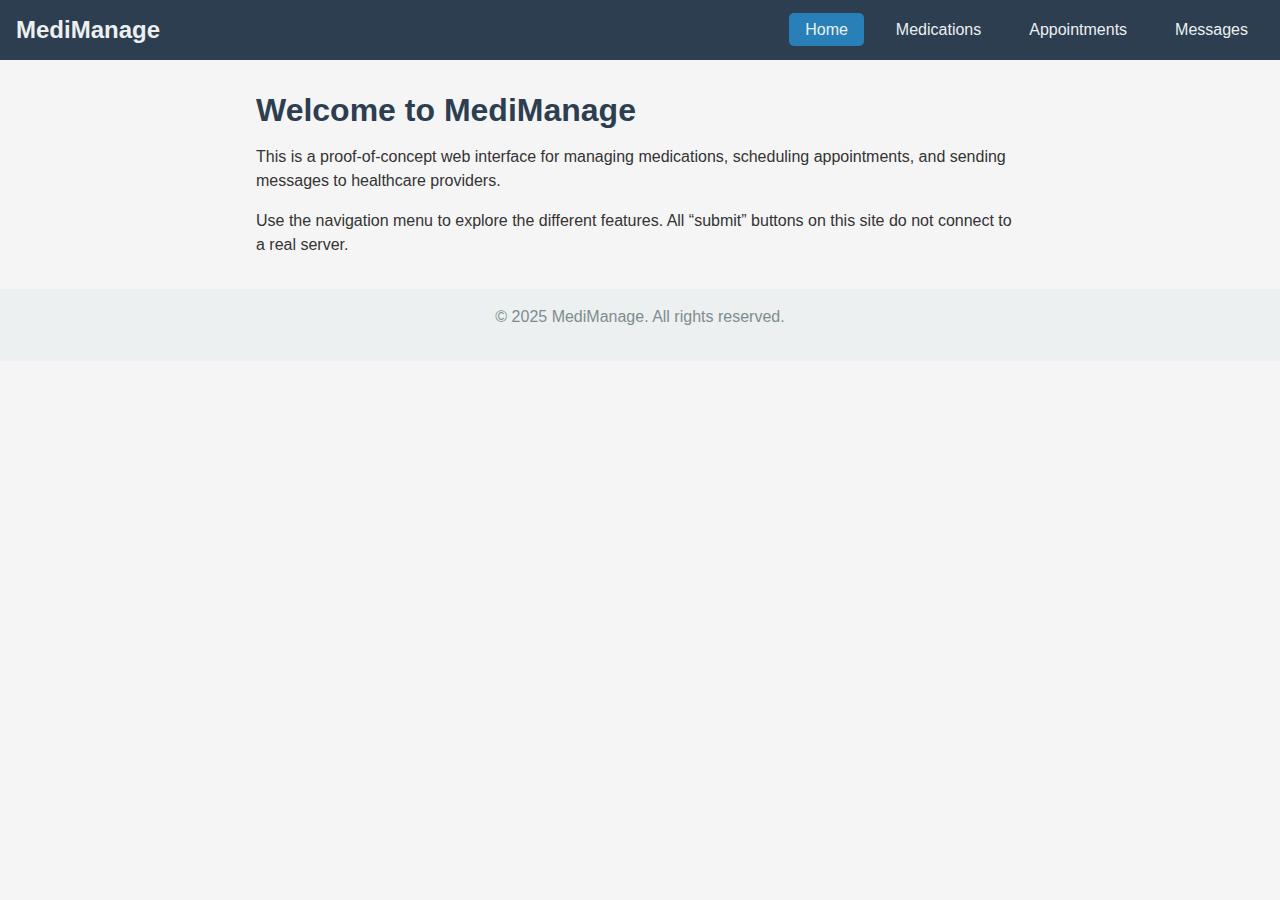
==== index.html @ 216b1fdd "initial commit with all working files" ====
<!DOCTYPE html>
<html lang="en">
<head>
  <meta charset="UTF-8" />
  <meta name="viewport" content="width=device-width, initial-scale=1.0"/>
  <title>MediManage - Home</title>
  <link rel="stylesheet" href="styles.css" />
</head>
<body>
  <!-- Navigation Bar -->
  <nav>
    <div class="logo">MediManage</div>
    <ul>
      <li><a href="index.html" class="active">Home</a></li>
      <li><a href="medications.html">Medications</a></li>
      <li><a href="appointments.html">Appointments</a></li>
      <li><a href="messages.html">Messages</a></li>
    </ul>
  </nav>

  <!-- Main Content Area -->
  <main>
    <h1>Welcome to MediManage</h1>
    <p>
      This is a proof-of-concept web interface for managing medications,
      scheduling appointments, and sending messages to healthcare providers.
    </p>
    <p>
      Use the navigation menu to explore the different features.
      All “submit” buttons on this site do not connect to a real server.
    </p>
  </main>

  <!-- Footer -->
  <footer>
    <p>&copy; 2025 MediManage. All rights reserved.</p>
  </footer>

  <!-- Optional JS -->
  <script src="scripts.js"></script>
</body>
</html>
---- styles.css ----
/* Basic Reset */
* {
  margin: 0;
  padding: 0;
  box-sizing: border-box;
}

/* Body and Typography */
body {
  font-family: Arial, sans-serif;
  background: #f5f5f5;
  color: #333;
}

/* Navigation Bar */
nav {
  background-color: #2c3e50;
  display: flex;
  justify-content: space-between;
  align-items: center;
  padding: 1rem;
}

nav .logo {
  color: #ecf0f1;
  font-size: 1.5rem;
  font-weight: bold;
}

nav ul {
  list-style: none;
  display: flex;
  gap: 1rem;
}

nav ul li a {
  color: #ecf0f1;
  text-decoration: none;
  padding: 0.5rem 1rem;
  border-radius: 5px;
}

nav ul li a:hover {
  background-color: #34495e;
}

nav ul li a.active {
  background-color: #2980b9;
}

/* Main Content */
main {
  max-width: 800px;
  margin: 2rem auto;
  padding: 0 1rem;
}

h1, h2, h3 {
  margin-bottom: 1rem;
  color: #2c3e50;
}

p {
  margin-bottom: 1rem;
  line-height: 1.5;
}

/* Buttons & Links */
.button-link,
button {
  background-color: #2980b9;
  color: #fff;
  padding: 0.7rem 1rem;
  border-radius: 5px;
  text-decoration: none;
  display: inline-block;
  cursor: pointer;
  border: none;
  margin-bottom: 1rem;
}

.button-link:hover,
button:hover {
  background-color: #3498db;
}

/* Forms */
form {
  display: flex;
  flex-direction: column;
  max-width: 400px;
}

label {
  font-weight: bold;
  margin: 1rem 0 0.3rem;
}

input[type="text"],
textarea {
  padding: 0.5rem;
  border: 1px solid #ccc;
  border-radius: 5px;
  font-family: inherit;
  margin-bottom: 1rem;
  width: 100%;
  box-sizing: border-box;
}

/* Calendar Table (Schedule Appointment) */
.calendar-table {
  border-collapse: collapse;
  margin-bottom: 1rem;
  width: 100%;
  max-width: 500px;
}

.calendar-table th,
.calendar-table td {
  border: 1px solid #ccc;
  padding: 0.5rem;
  text-align: center;
  vertical-align: middle;
}

/* Footer */
footer {
  text-align: center;
  background-color: #ecf0f1;
  padding: 1rem;
  color: #7f8c8d;
  margin-top: 2rem;
}
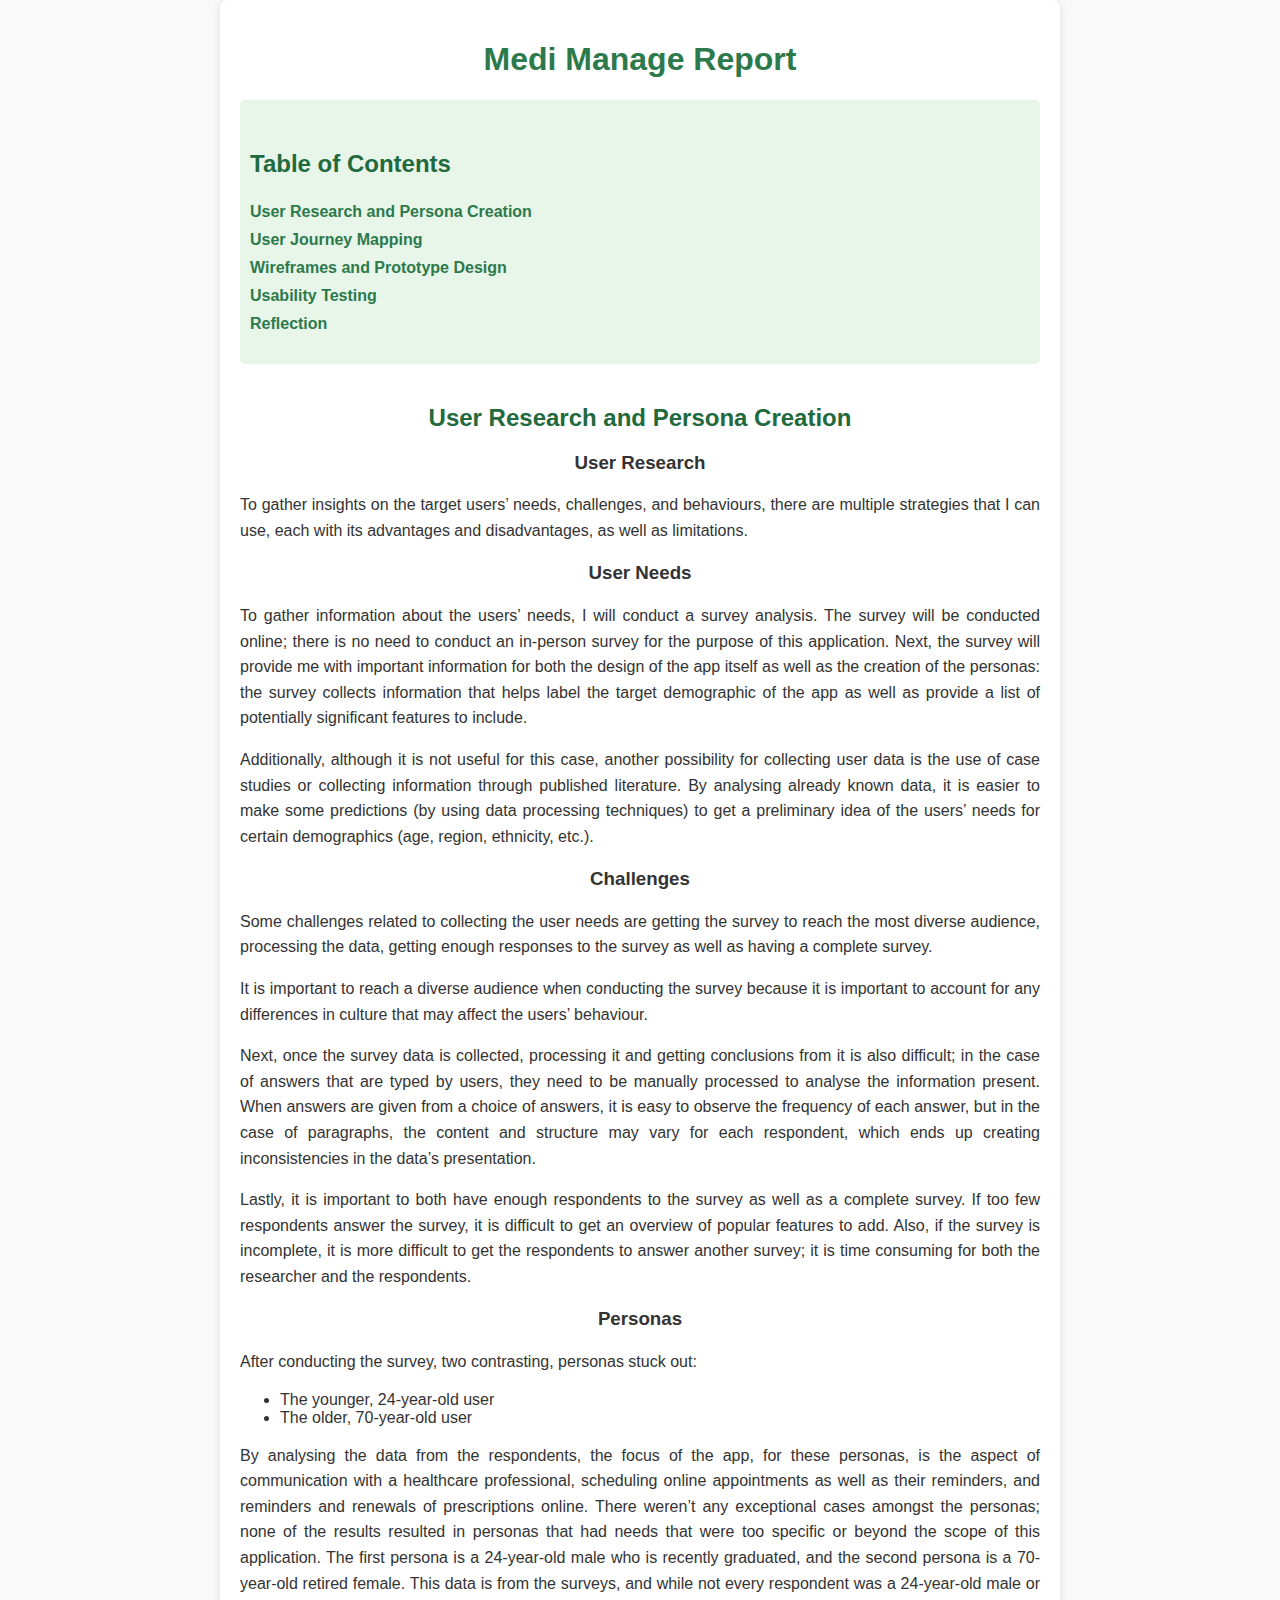
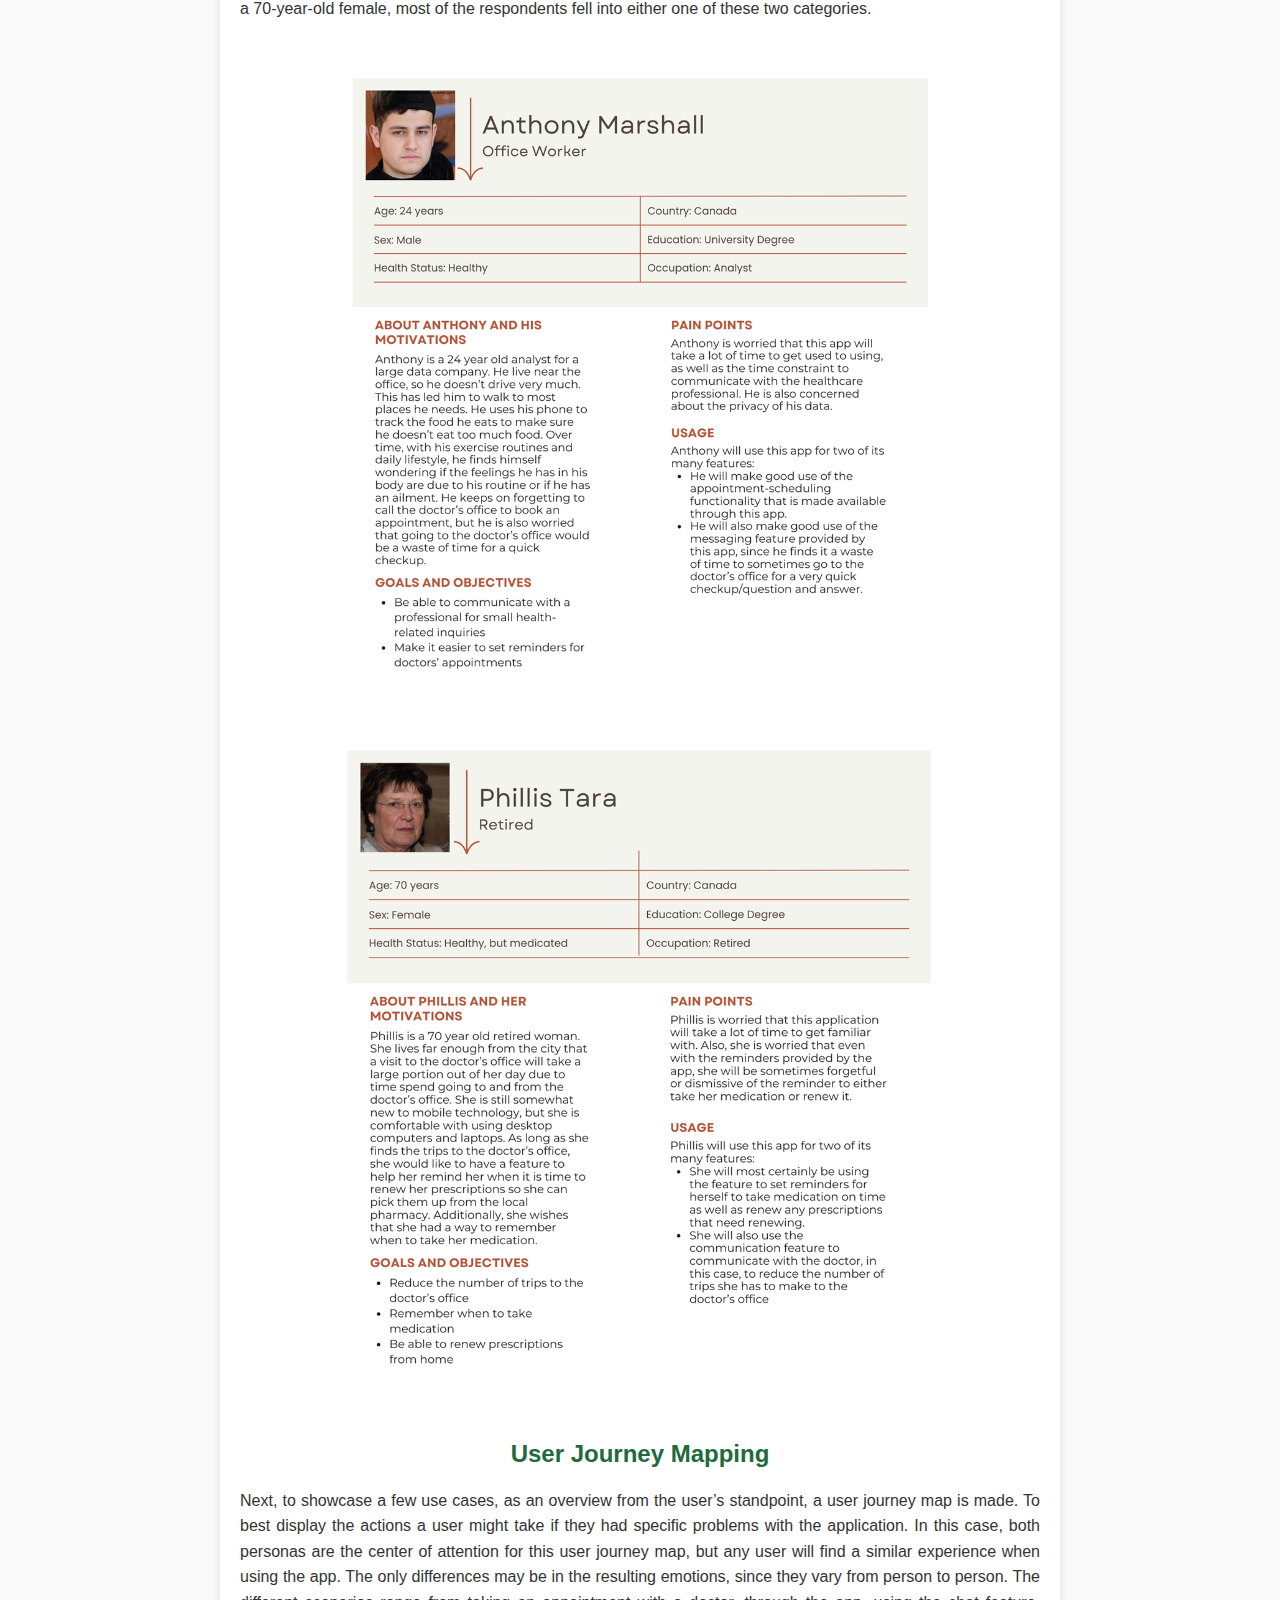
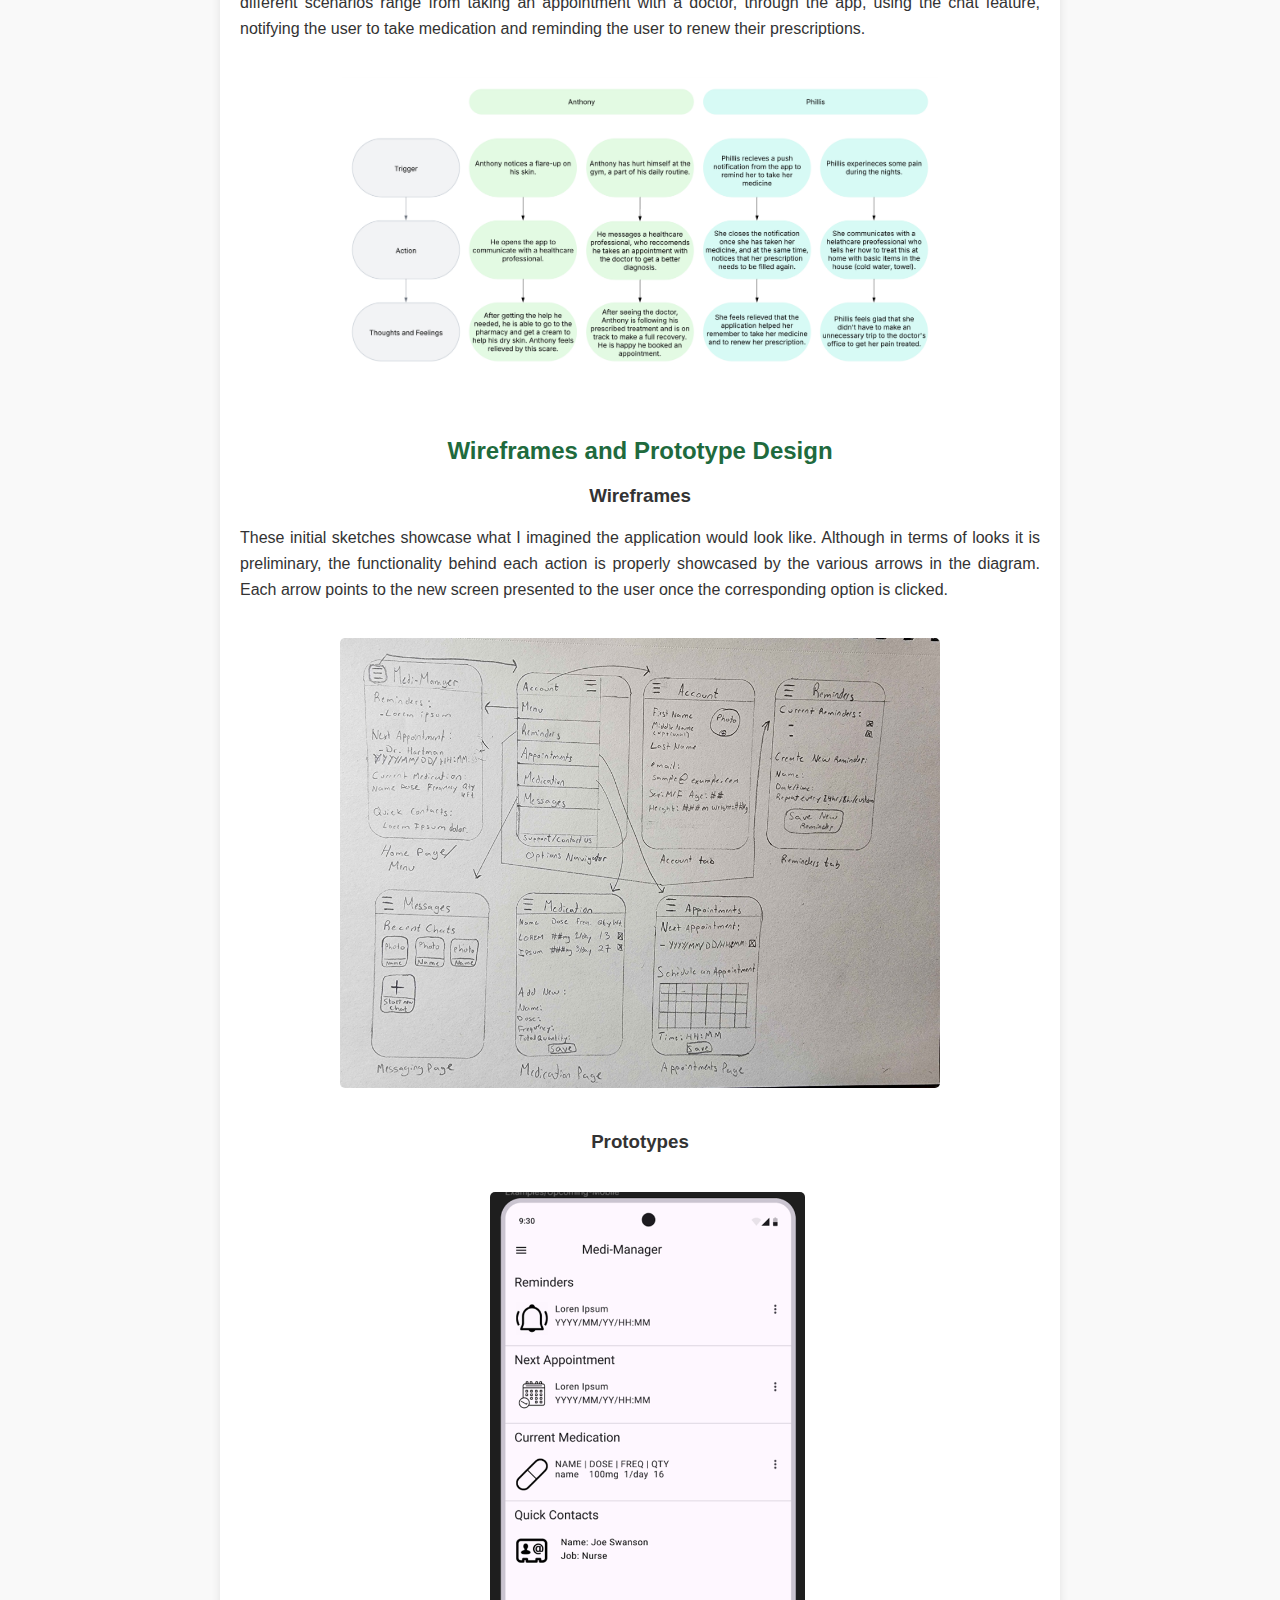
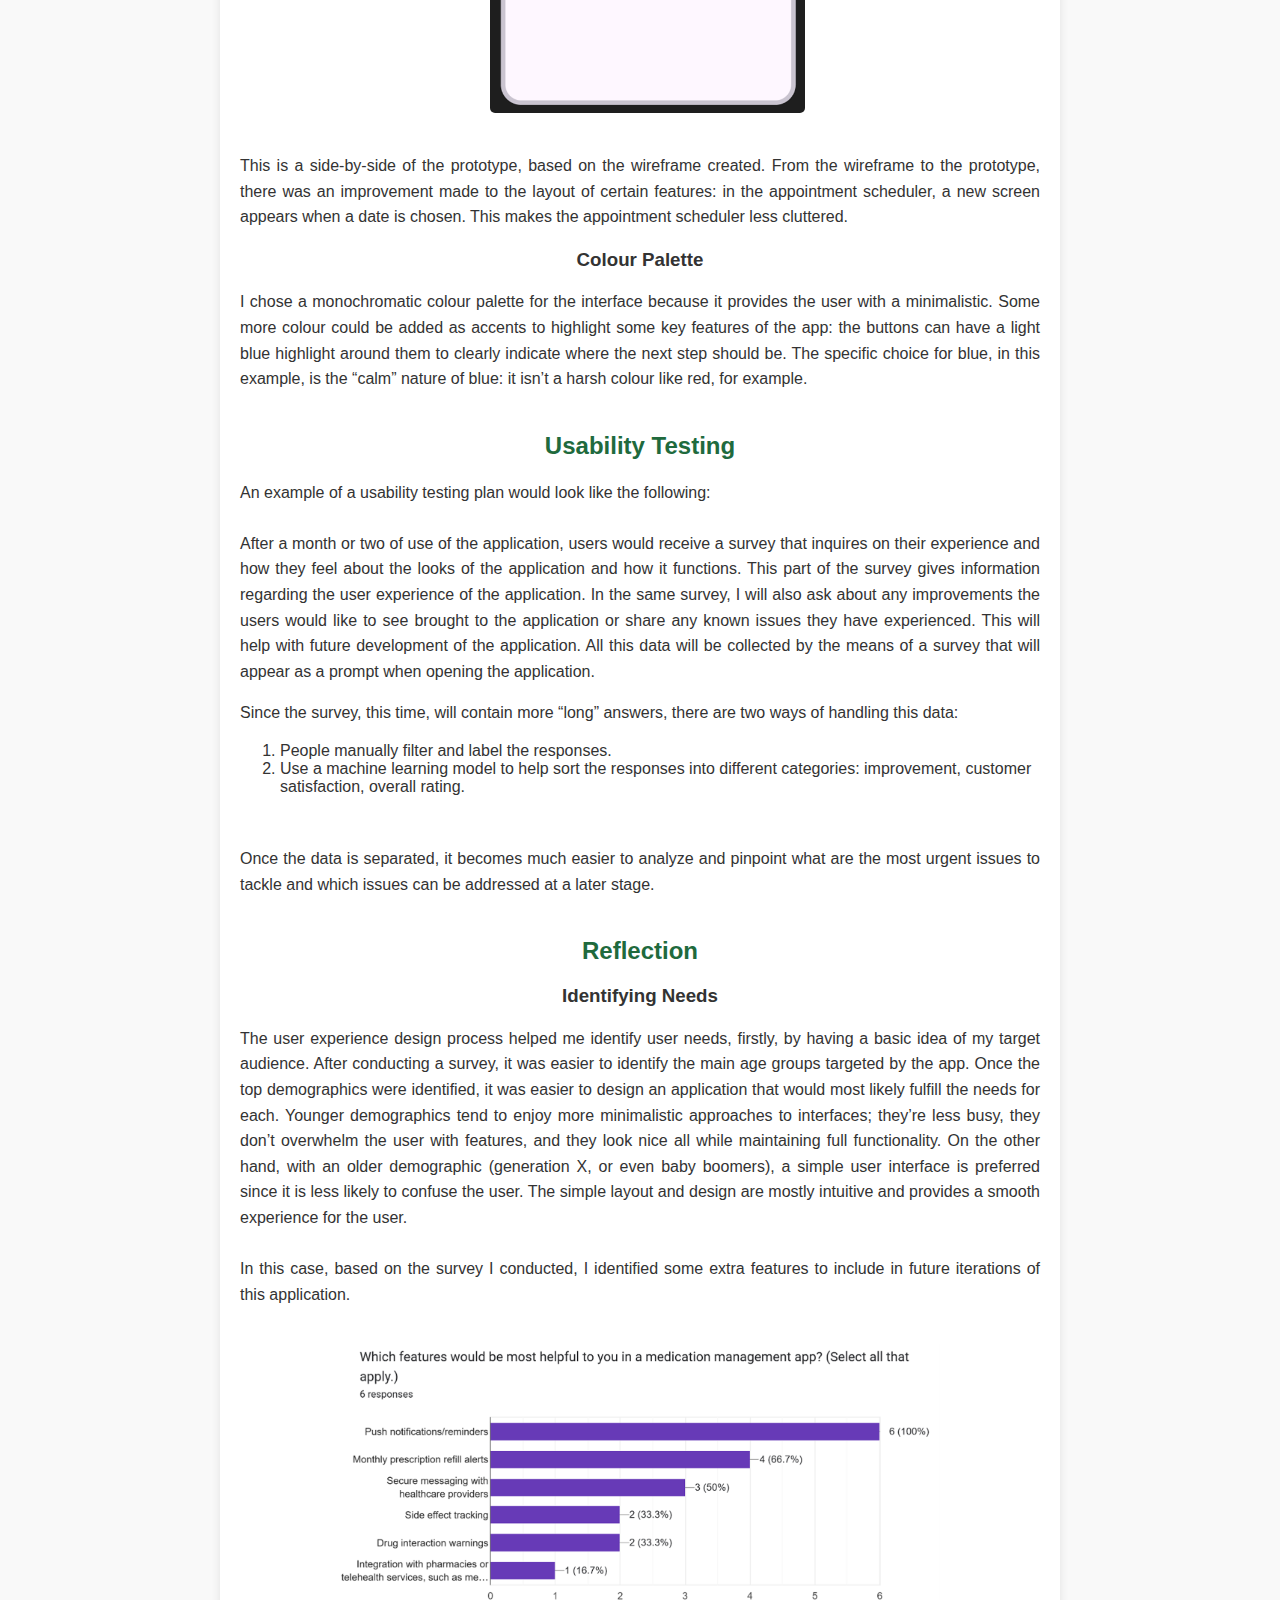
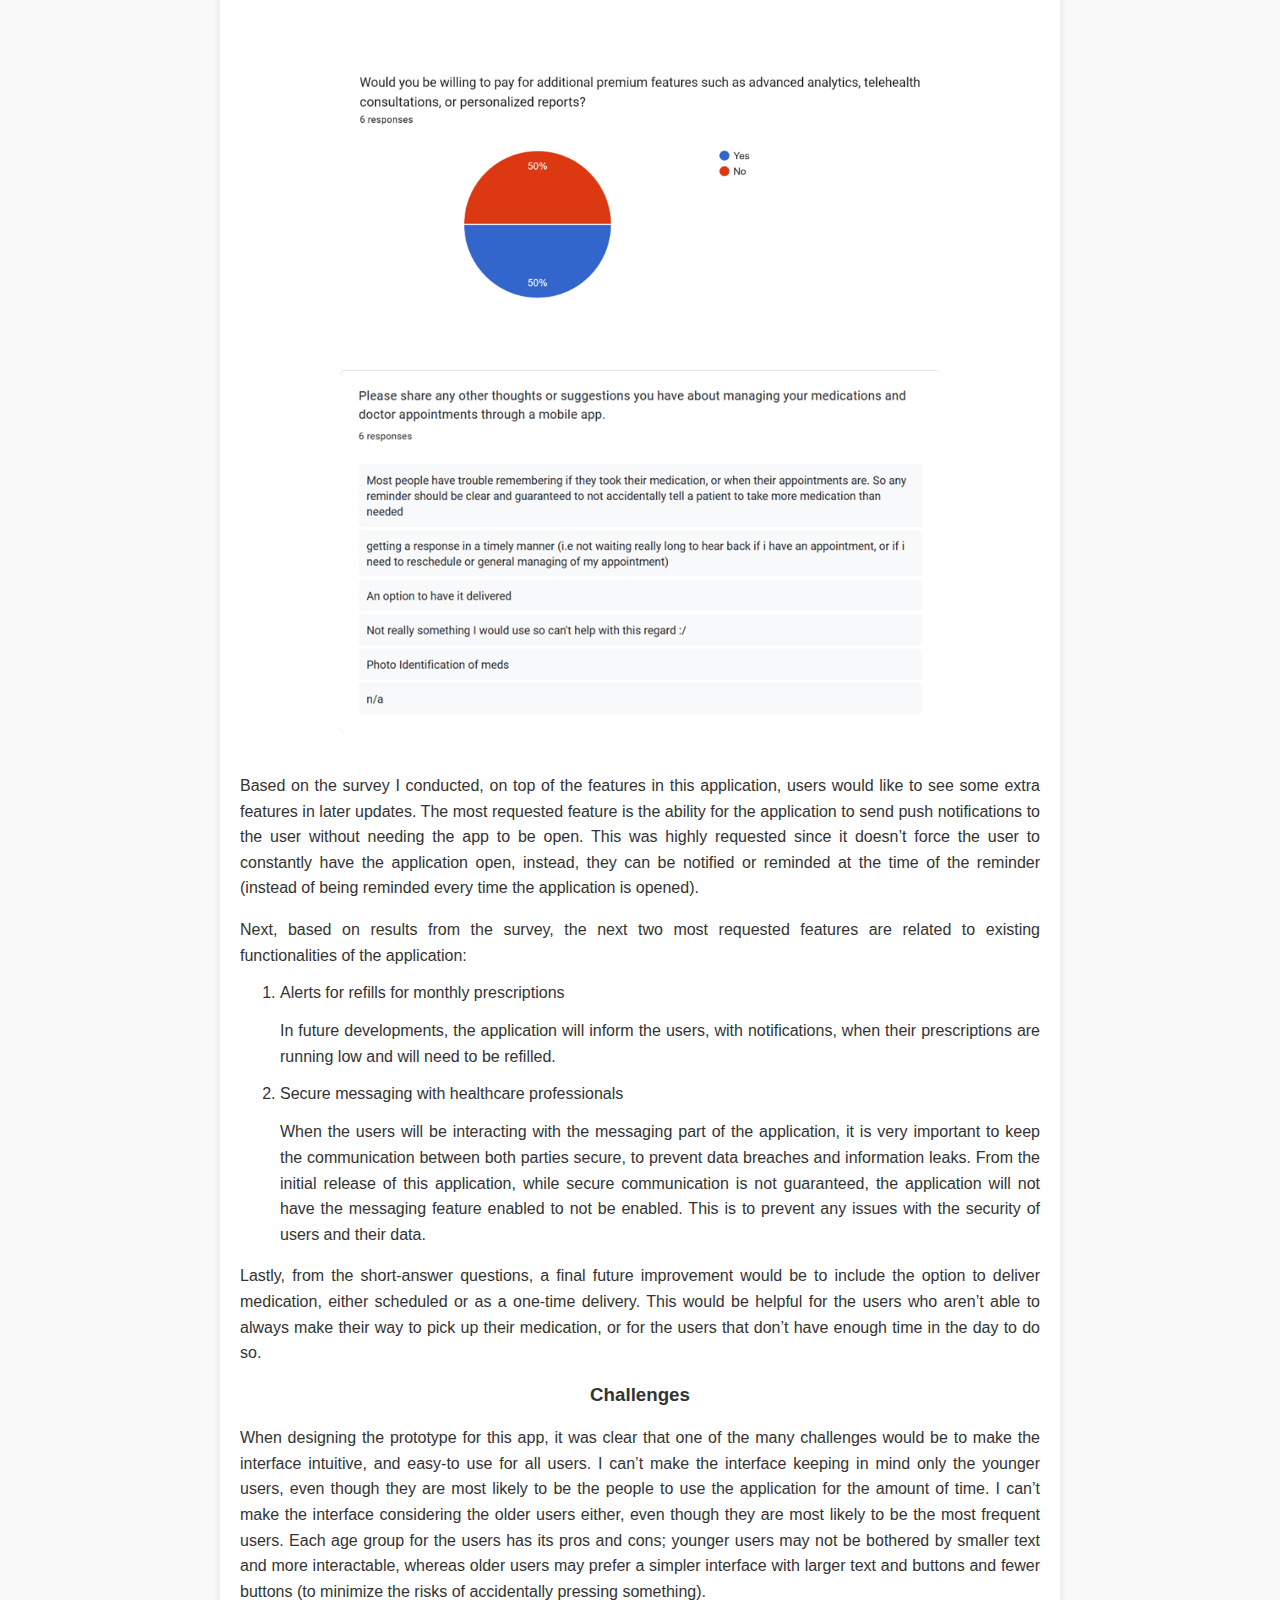
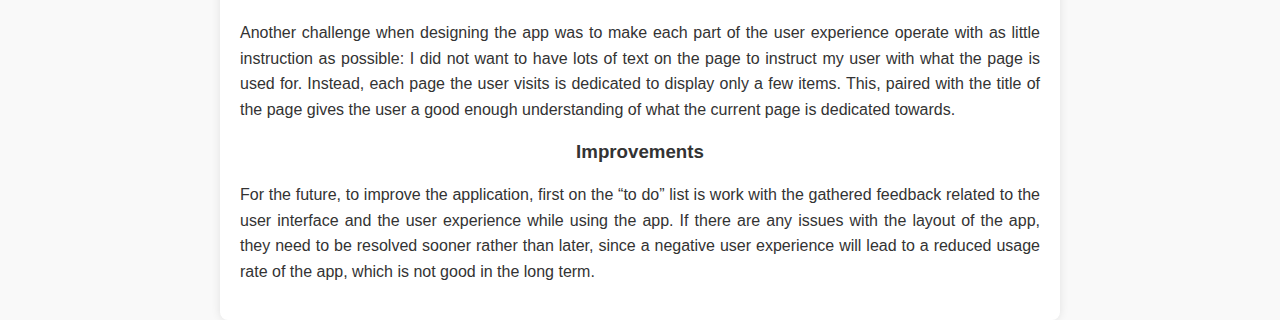
==== commit 4402bb62: "updated the project" ====
--- a/index.html
+++ b/index.html
@@ -1,42 +1,283 @@
 <!DOCTYPE html>
 <html lang="en">
 <head>
-  <meta charset="UTF-8" />
-  <meta name="viewport" content="width=device-width, initial-scale=1.0"/>
-  <title>MediManage - Home</title>
-  <link rel="stylesheet" href="styles.css" />
+    <meta charset="UTF-8">
+    <meta name="viewport" content="width=device-width, initial-scale=1.0">
+    <title>Medi Manage Report</title>
+    <link rel="stylesheet" type="text/css" href="styles.css" />
 </head>
 <body>
-  <!-- Navigation Bar -->
-  <nav>
-    <div class="logo">MediManage</div>
-    <ul>
-      <li><a href="index.html" class="active">Home</a></li>
-      <li><a href="medications.html">Medications</a></li>
-      <li><a href="appointments.html">Appointments</a></li>
-      <li><a href="messages.html">Messages</a></li>
-    </ul>
-  </nav>
-
-  <!-- Main Content Area -->
-  <main>
-    <h1>Welcome to MediManage</h1>
-    <p>
-      This is a proof-of-concept web interface for managing medications,
-      scheduling appointments, and sending messages to healthcare providers.
-    </p>
-    <p>
-      Use the navigation menu to explore the different features.
-      All “submit” buttons on this site do not connect to a real server.
-    </p>
-  </main>
-
-  <!-- Footer -->
-  <footer>
-    <p>&copy; 2025 MediManage. All rights reserved.</p>
-  </footer>
-
-  <!-- Optional JS -->
-  <script src="scripts.js"></script>
+
+    <div class="container">
+        <h1>Medi Manage Report</h1>
+        <!-- Table of Contents -->
+        <div class="toc">
+            <h2>Table of Contents</h2>
+            <ul>
+                <li><a href="#section1">User Research and Persona Creation</a></li>
+                <li><a href="#section2">User Journey Mapping</a></li>
+                <li><a href="#section3">Wireframes and Prototype Design</a></li>
+                <li><a href="#section4">Usability Testing</a></li>
+                <li><a href="#section4">Reflection</a></li>
+            </ul>
+        </div>
+
+        <!-- Content Sections -->
+        <h2 id="section1">User Research and Persona Creation</h2>
+            <h3>User Research</h3>
+                <p>To gather insights on the target users’ needs, challenges, and behaviours,
+                    there are multiple strategies that I can use, each with its advantages
+                    and disadvantages, as well as limitations.
+                </p>
+            <h3>User Needs</h3>
+                <p>To gather information about the users’ needs, I will conduct a survey analysis.
+                    The survey will be conducted online; there is no need to conduct an in-person survey for the
+                    purpose of this application. Next, the survey will provide me with important information for
+                    both the design of the app itself as well as the creation of the personas: the survey collects
+                    information that helps label the target demographic of the app as well as provide a list of
+                    potentially significant features to include.
+                </p>
+                <p>
+                    Additionally, although it is not useful for this case, another possibility for collecting user data
+                     is the use of case studies or collecting information through published literature. By analysing
+                     already known data, it is easier to make some predictions (by using data processing techniques)
+                     to get a preliminary idea of the users’ needs for certain demographics (age, region, ethnicity, etc.).
+                </p>
+            <h3>Challenges</h3>
+                <p>Some challenges related to collecting the user needs are getting the survey to reach the most diverse
+                     audience, processing the data, getting enough responses to the survey as well as having a complete survey.
+                </p>
+                <p>
+                    It is important to reach a diverse audience when conducting the survey because it is important to
+                    account for any differences in culture that may affect the users’ behaviour.
+                </p>
+                <p>
+                    Next, once the survey data is collected, processing it and getting conclusions from it is also
+                    difficult; in the case of answers that are typed by users, they need to be manually processed to
+                    analyse the information present. When answers are given from a choice of answers, it is easy to
+                    observe the frequency of each answer, but in the case of paragraphs, the content and structure
+                    may vary for each respondent, which ends up creating inconsistencies in the data’s presentation.
+                </p>
+                <p>
+                    Lastly, it is important to both have enough respondents to the survey as well as a complete survey.
+                    If too few respondents answer the survey, it is difficult to get an overview of popular features to
+                    add. Also, if the survey is incomplete, it is more difficult to get the respondents to answer another
+                     survey; it is time consuming for both the researcher and the respondents.
+                </p>
+
+            <h3>Personas</h3>
+                <p>After conducting the survey, two contrasting, personas stuck out:</p>
+                <ul class="personas">
+                    <li>The younger, 24-year-old user</li>
+                    <li>The older, 70-year-old user</li>
+                </ul>
+
+                <p>By analysing the data from the respondents, the focus of the app, for these personas, is the aspect
+                    of communication with a healthcare professional, scheduling online appointments as well as their
+                     reminders, and reminders and renewals of prescriptions online. There weren’t any exceptional cases
+                     amongst the personas; none of the results resulted in personas that had needs that were too specific
+                     or beyond the scope of this application. The first persona is a 24-year-old male who is recently
+                     graduated, and the second persona is a 70-year-old retired female. This data is from the surveys,
+                     and while not every respondent was a 24-year-old male or a 70-year-old female, most of the respondents
+                     fell into either one of these two categories.
+                </p>
+                <img src="personas\tony-marshall.png" alt="Persona of Anthony, 24 year old user">
+                <br>
+                <img src="personas\phillis-tara.png" alt="Persona of Phillis, 70 year old user">
+
+
+
+        <h2 id="section2">User Journey Mapping</h2>
+            <p>
+                Next, to showcase a few use cases, as an overview from the user’s standpoint, a user journey map is made.
+                To best display the actions a user might take if they had specific problems with the application. In this
+                case, both personas are the center of attention for this user journey map, but any user will find a similar
+                 experience when using the app. The only differences may be in the resulting emotions, since they vary from
+                 person to person. The different scenarios range from taking an appointment with a doctor, through the app,
+                 using the chat feature, notifying the user to take medication and reminding the user to renew their prescriptions.
+            </p>
+        <img src="user-journey.png" alt="Diagram of a Sample User Journey">
+
+
+        <h2 id="section3">Wireframes and Prototype Design</h2>
+            <h3>Wireframes</h3>
+                <p>These initial sketches showcase what I imagined the application would look like. Although in terms
+                     of looks it is preliminary, the functionality behind each action is properly showcased by the
+                     various arrows in the diagram. Each arrow points to the new screen presented to the user once
+                     the corresponding option is clicked.
+                </p>
+                <img src="mockup.jpg" alt="Sketched Wireframe Showcasing Potential User Interactions">
+
+            <h3>Prototypes</h3>
+
+                <!-- Image Carousel -->
+                <div class="carousel">
+                    <div class="carousel-wrapper">
+                        <img id="carousel-image" src="prototype/home.png" alt="User Benefit Image">
+                    </div>
+                </div>
+
+                <p>This is a side-by-side of the prototype, based on the wireframe created. From the wireframe to the
+                    prototype, there was an improvement made to the layout of certain features: in the appointment
+                    scheduler, a new screen appears when a date is chosen. This makes the appointment scheduler less
+                    cluttered.
+                </p>
+            <h3>Colour Palette</h3>
+                <p>
+                    I chose a monochromatic colour palette for the interface because it provides the user with a
+                    minimalistic. Some more colour could be added as accents to highlight some key features of the
+                    app: the buttons can have a light blue highlight around them to clearly indicate where the next
+                    step should be. The specific choice for blue, in this example, is the “calm” nature of blue: it
+                    isn’t a harsh colour like red, for example.
+                </p>
+
+                <script>
+                    // Image array
+                    const images = [
+                    "prototype/home.png",
+                    "prototype/hamburger.png",
+                    "prototype/account.png",
+                    "prototype/reminders.png",
+                    "prototype/messages.png",
+                    "prototype/medication.png",
+                    "prototype/apt_date.png",
+                    "prototype/apt_time-and-save.png"
+                ];
+
+                    let currentIndex = 0;
+                    const imageElement = document.getElementById("carousel-image");
+
+                    // Preload images to avoid flickering
+                    images.forEach(src => {
+                        const img = new Image();
+                        img.src = src;
+                    });
+
+                    function changeImage() {
+                        currentIndex = (currentIndex + 1) % images.length;
+
+                        // Apply the slide-out animation
+                        imageElement.style.animation = "slideOut 0.5s forwards";
+
+                        setTimeout(() => {
+                            imageElement.src = images[currentIndex];
+                            // Apply the slide-in animation
+                            imageElement.style.animation = "slideIn 0.5s forwards";
+                        }, 500); // Matches animation duration
+                    }
+
+                    setInterval(changeImage, 3000); // Change image every 3 seconds
+                </script>
+
+
+
+        <h2 id="section4">Usability Testing</h2>
+        <p>
+            An example of a usability testing plan would look like the following:
+            <br>
+            <br>
+            After a month or two of use of the application, users would receive a survey that inquires on
+             their experience and how they feel about the looks of the application and how it functions.
+             This part of the survey gives information regarding the user experience of the application.
+             In the same survey, I will also ask about any improvements the users would like to see brought to the
+             application or share any known issues they have experienced. This will help with future development of
+             the application. All this data will be collected by the means of a survey that will appear as a
+             prompt when opening the application.
+        </p>
+        <p>
+            Since the survey, this time, will contain more “long” answers, there are two ways of handling this data:
+            <ol>
+                <li>People manually filter and label the responses.</li>
+                <li>Use a machine learning model to help sort the responses into different categories: improvement,
+                    customer satisfaction, overall rating.</li>
+            </ol>
+            <br>
+        </p>
+        <p>
+            Once the data is separated, it becomes much easier to analyze and pinpoint what are the most urgent issues
+            to tackle and which issues can be addressed at a later stage.
+        </p>
+
+
+        <h2 id="section5">Reflection</h2>
+            <h3>Identifying Needs</h3>
+                <p>The user experience design process helped me identify user needs, firstly, by having a basic
+                    idea of my target audience. After conducting a survey, it was easier to identify the main
+                    age groups targeted by the app. Once the top demographics were identified, it was easier
+                    to design an application that would most likely fulfill the needs for each. Younger demographics
+                    tend to enjoy more minimalistic approaches to interfaces; they’re less busy, they don’t
+                    overwhelm the user with features, and they look nice all while maintaining full functionality.
+                    On the other hand, with an older demographic (generation X, or even baby boomers), a simple user
+                    interface is preferred since it is less likely to confuse the user. The simple layout and design
+                    are mostly intuitive and provides a smooth experience for the user.
+                    <br>
+                    <br>
+                    In this case, based on the survey I conducted, I identified some extra features to include in future
+                    iterations of this application.
+                </p>
+
+                <img src="survey/survey-extra-features.png" alt="Survey Response Containing Information About Additional Features">
+                <br>
+                <img src="survey/survey-premium.png" alt="Survey Response Containing Information About Premium Features">
+                <br>
+                <img src="survey/survey-long-ans.png" alt="Survey Response Containing Short Answers to Questions and Usability">
+                <p>Based on the survey I conducted, on top of the features in this application, users would like to see some extra
+                    features in later updates. The most requested feature is the ability for the application to send push notifications
+                    to the user without needing the app to be open. This was highly requested since it doesn’t force the user to
+                    constantly have the application open, instead, they can be notified or reminded at the time of the reminder
+                    (instead of being reminded every time the application is opened).
+                </p>
+                <p>
+                    Next, based on results from the survey, the next two most requested features are related to existing
+                    functionalities of the application:
+                </p>
+                <ol>
+                    <li>Alerts for refills for monthly prescriptions</li>
+                    <p>In future developments, the application will inform the users, with notifications, when their
+                        prescriptions are running low and will need to be refilled.
+                    </p>
+                    <li>Secure messaging with healthcare professionals</li>
+                    <p>When the users will be interacting with the messaging part of the application, it is very important to
+                        keep the communication between both parties secure, to prevent data breaches and information leaks.
+                        From the initial release of this application, while secure communication is not guaranteed, the application
+                        will not have the messaging feature enabled to not be enabled. This is to prevent any issues with the
+                        security of users and their data.
+                    </p>
+                </ol>
+                <p>
+                    Lastly, from the short-answer questions, a final future improvement would be to include the option to deliver
+                    medication, either scheduled or as a one-time delivery. This would be helpful for the users who aren’t able
+                    to always make their way to pick up their medication, or for the users that don’t have enough time in the
+                    day to do so.
+                </p>
+
+             <h3>Challenges</h3>
+                <p>
+                    When designing the prototype for this app, it was clear that one of the many challenges would be to make
+                    the interface intuitive, and easy-to use for all users. I can’t make the interface keeping in mind only
+                    the younger users, even though they are most likely to be the people to use the application for the
+                     amount of time. I can’t make the interface considering the older users either, even though they are
+                     most likely to be the most frequent users. Each age group for the users has its pros and cons; younger
+                     users may not be bothered by smaller text and more interactable, whereas older users may prefer a simpler
+                     interface with larger text and buttons and fewer buttons (to minimize the risks of accidentally pressing
+                     something).
+                </p>
+                <p>
+                    Another challenge when designing the app was to make each part of the user experience operate with as
+                    little instruction as possible: I did not want to have lots of text on the page to instruct my user
+                    with what the page is used for. Instead, each page the user visits is dedicated to display only a few
+                    items. This, paired with the title of the page gives the user a good enough understanding of what the
+                    current page is dedicated towards.
+                </p>
+            <h3>Improvements</h3>
+                <p>For the future, to improve the application, first on the “to do” list is work with the gathered feedback
+                    related to the user interface and the user experience while using the app. If there are any issues
+                    with the layout of the app, they need to be resolved sooner rather than later, since a negative user
+                    experience will lead to a reduced usage rate of the app, which is not good in the long term.
+                </p>
+
+
+    </div>
+
 </body>
 </html>
--- a/styles.css
+++ b/styles.css
@@ -1,133 +1,112 @@
-/* Basic Reset */
-* {
-  margin: 0;
-  padding: 0;
-  box-sizing: border-box;
+body {
+    font-family: Arial, sans-serif;
+    background-color: #f9f9f9;
+    color: #333;
+    margin: 0;
+    padding: 0;
+    text-align: center;
 }
 
-/* Body and Typography */
-body {
-  font-family: Arial, sans-serif;
-  background: #f5f5f5;
-  color: #333;
+.container {
+    width: 80%;
+    max-width: 800px;
+    margin: auto;
+    padding: 20px;
+    background: white;
+    box-shadow: 0px 0px 10px rgba(0, 0, 0, 0.1);
+    border-radius: 8px;
 }
 
-/* Navigation Bar */
-nav {
-  background-color: #2c3e50;
-  display: flex;
-  justify-content: space-between;
-  align-items: center;
-  padding: 1rem;
+h1 {
+    color: #2c7a4b; /* Green Accent */
 }
 
-nav .logo {
-  color: #ecf0f1;
-  font-size: 1.5rem;
-  font-weight: bold;
+h2 {
+    color: #206a3d;
+    margin-top: 40px;
 }
 
-nav ul {
-  list-style: none;
-  display: flex;
-  gap: 1rem;
+img {
+    width: 100%;
+    max-width: 600px;
+    height: auto;
+    margin: 20px 0;
+    border-radius: 5px;
 }
 
-nav ul li a {
-  color: #ecf0f1;
-  text-decoration: none;
-  padding: 0.5rem 1rem;
-  border-radius: 5px;
+.toc {
+    text-align: left;
+    background: #e8f5e9; /* Light green background */
+    padding: 10px;
+    border-radius: 5px;
+    margin-bottom: 20px;
 }
 
-nav ul li a:hover {
-  background-color: #34495e;
+.toc ul {
+    list-style: none;
+    padding: 0;
 }
 
-nav ul li a.active {
-  background-color: #2980b9;
+.toc ul li {
+    padding: 5px 0;
 }
 
-/* Main Content */
-main {
-  max-width: 800px;
-  margin: 2rem auto;
-  padding: 0 1rem;
+.toc a {
+    text-decoration: none;
+    color: #2c7a4b;
+    font-weight: bold;
 }
 
-h1, h2, h3 {
-  margin-bottom: 1rem;
-  color: #2c3e50;
+.toc a:hover {
+    text-decoration: underline;
 }
 
 p {
-  margin-bottom: 1rem;
-  line-height: 1.5;
+    text-align: justify;
+    line-height: 1.6;
 }
 
-/* Buttons & Links */
-.button-link,
-button {
-  background-color: #2980b9;
-  color: #fff;
-  padding: 0.7rem 1rem;
-  border-radius: 5px;
-  text-decoration: none;
-  display: inline-block;
-  cursor: pointer;
-  border: none;
-  margin-bottom: 1rem;
+.personas{
+    text-align: left;
 }
 
-.button-link:hover,
-button:hover {
-  background-color: #3498db;
+ol{
+    text-align: left;
+}
+.carousel {
+    width: 100%;
+    max-width: 600px;
+    /* height: 300px; */
+    margin: auto;
+    overflow: visible;
+    position: relative;
+    display: flex;
+    align-items: center;
+    justify-content: center;
 }
 
-/* Forms */
-form {
-  display: flex;
-  flex-direction: column;
-  max-width: 400px;
+.carousel-wrapper {
+    width: 50%;
+    height: 50%;
+    position: relative;
 }
 
-label {
-  font-weight: bold;
-  margin: 1rem 0 0.3rem;
+.carousel img {
+    width: 105%;
+    height: 105%;
+    object-fit: cover;
+    position: relative;
+    transition: transform 0.5s ease-in-out;
 }
 
-input[type="text"],
-textarea {
-  padding: 0.5rem;
-  border: 1px solid #ccc;
-  border-radius: 5px;
-  font-family: inherit;
-  margin-bottom: 1rem;
-  width: 100%;
-  box-sizing: border-box;
+/* Slide-out animation */
+@keyframes slideOut {
+    0% { transform: translateX(0); opacity: 1; }
+    100% { transform: translateX(-100%); opacity: 0; }
 }
 
-/* Calendar Table (Schedule Appointment) */
-.calendar-table {
-  border-collapse: collapse;
-  margin-bottom: 1rem;
-  width: 100%;
-  max-width: 500px;
+/* Slide-in animation */
+@keyframes slideIn {
+    0% { transform: translateX(100%); opacity: 0; }
+    100% { transform: translateX(0); opacity: 1; }
 }
-
-.calendar-table th,
-.calendar-table td {
-  border: 1px solid #ccc;
-  padding: 0.5rem;
-  text-align: center;
-  vertical-align: middle;
-}
-
-/* Footer */
-footer {
-  text-align: center;
-  background-color: #ecf0f1;
-  padding: 1rem;
-  color: #7f8c8d;
-  margin-top: 2rem;
-}
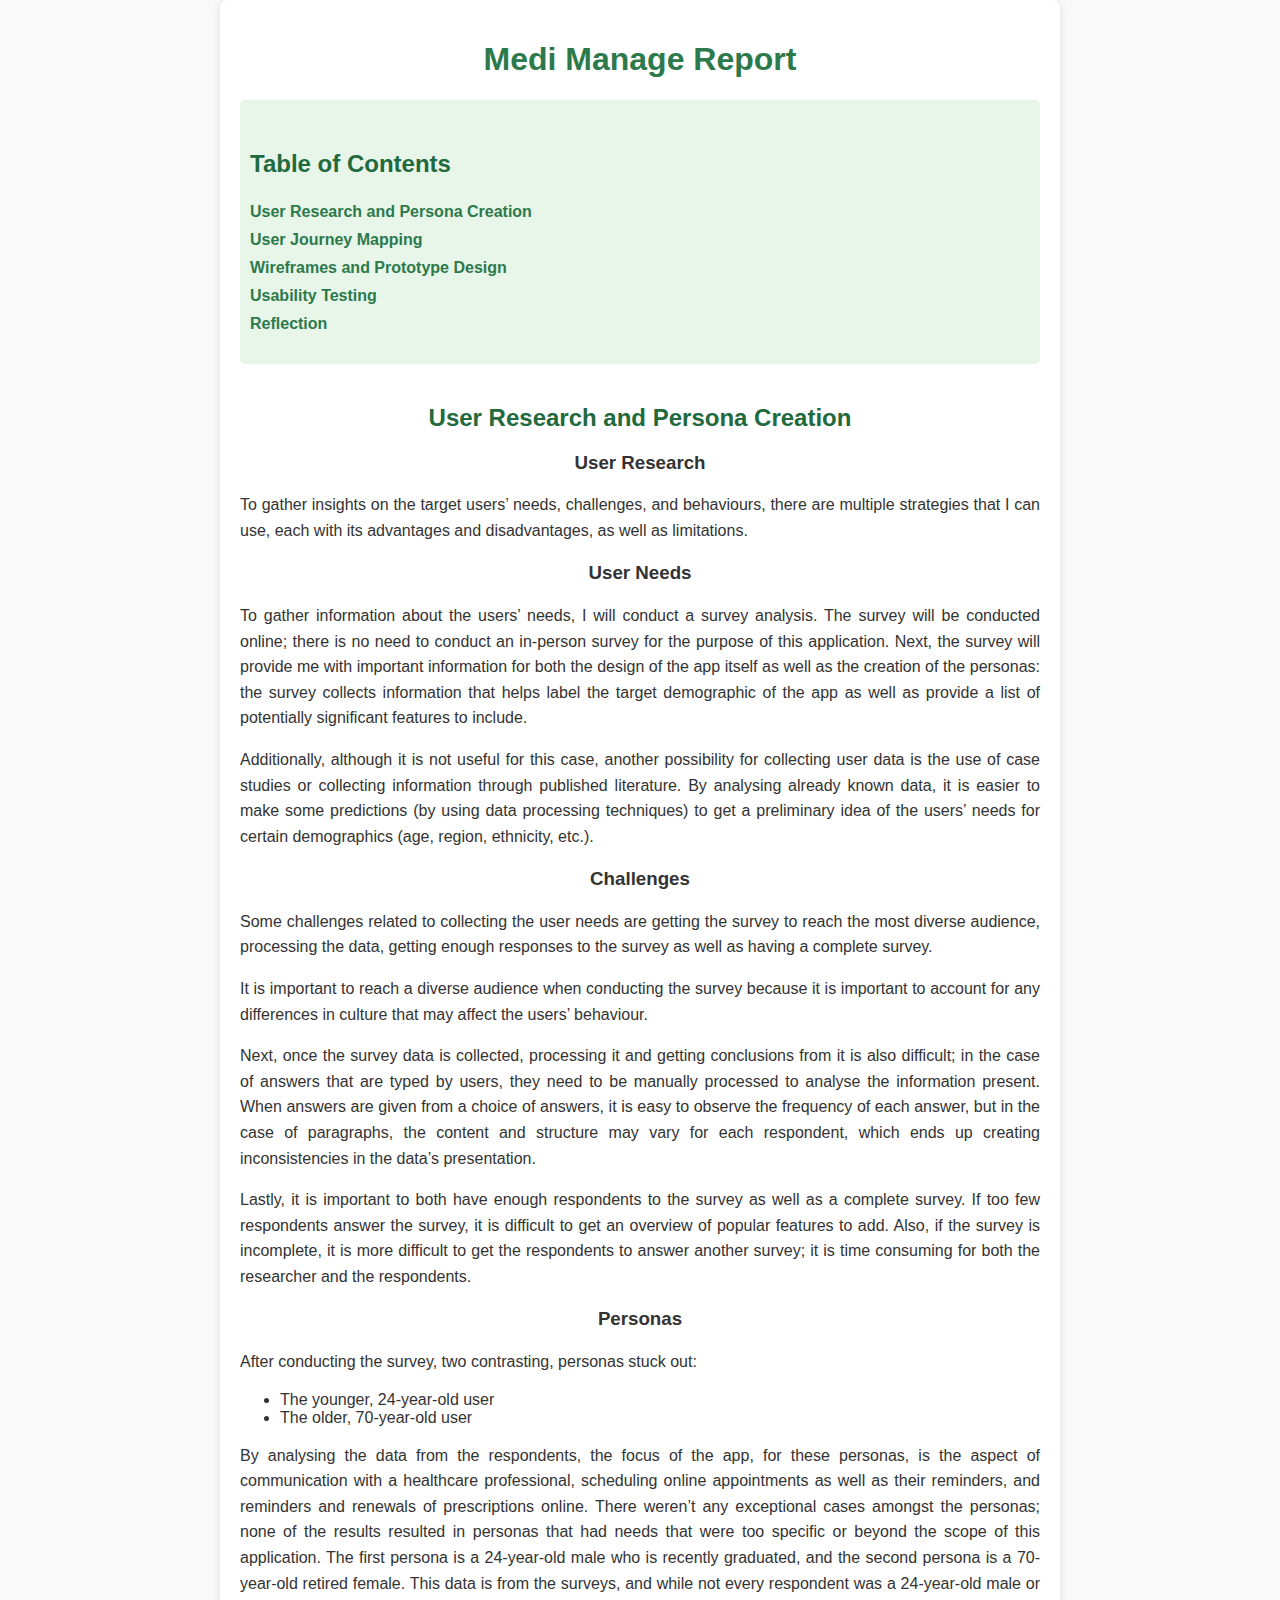
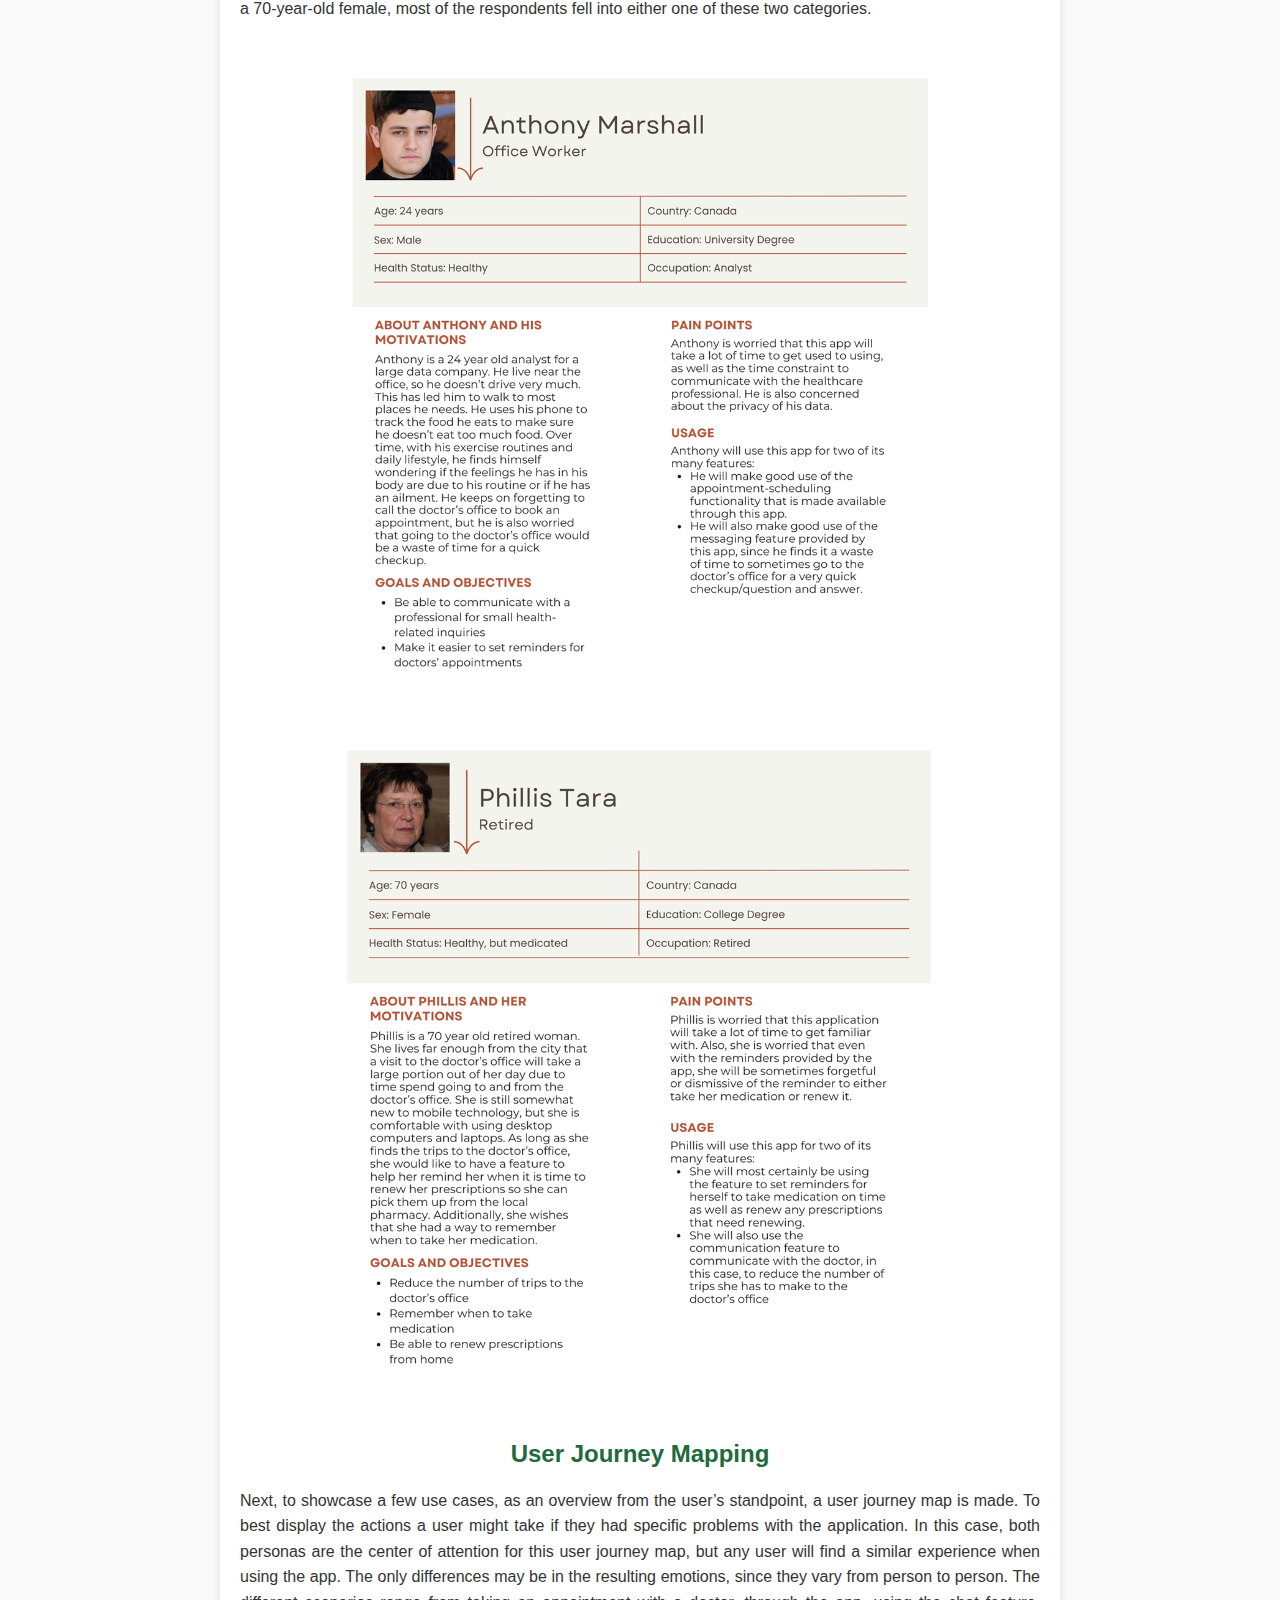
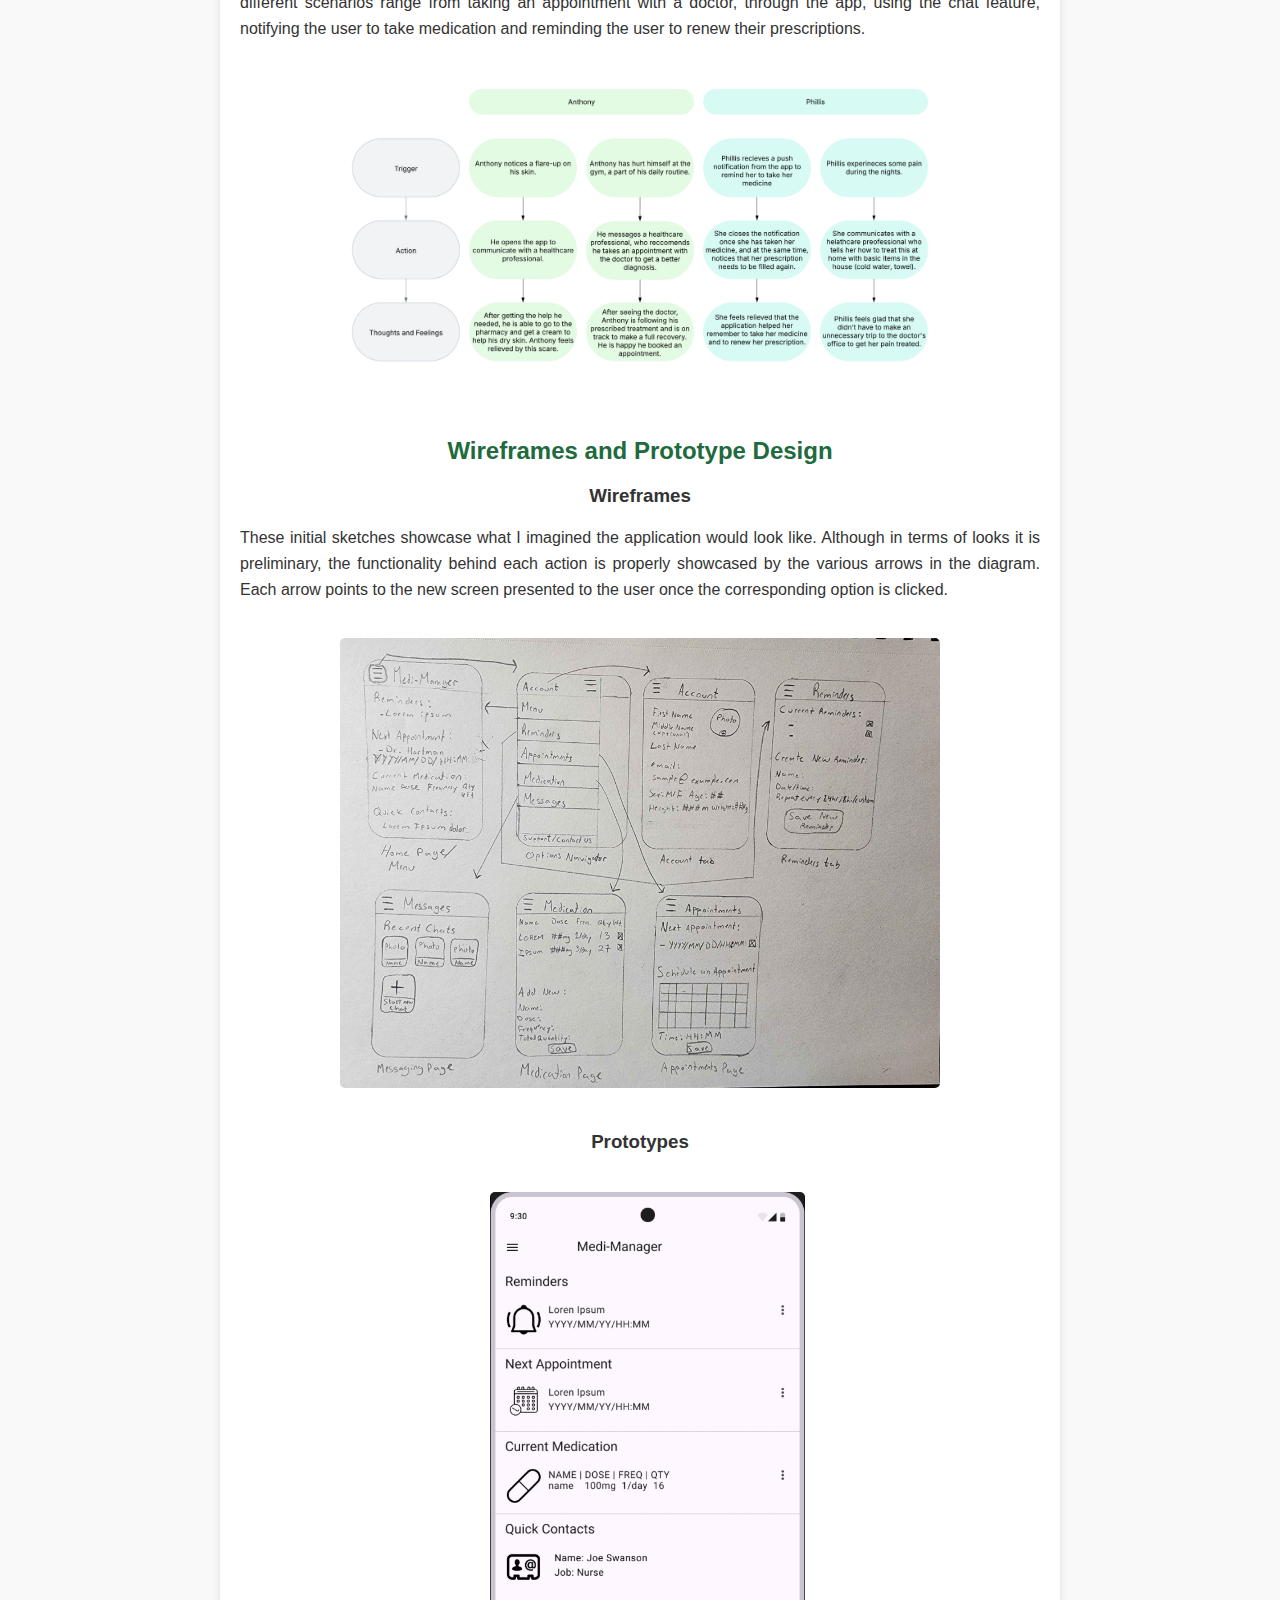
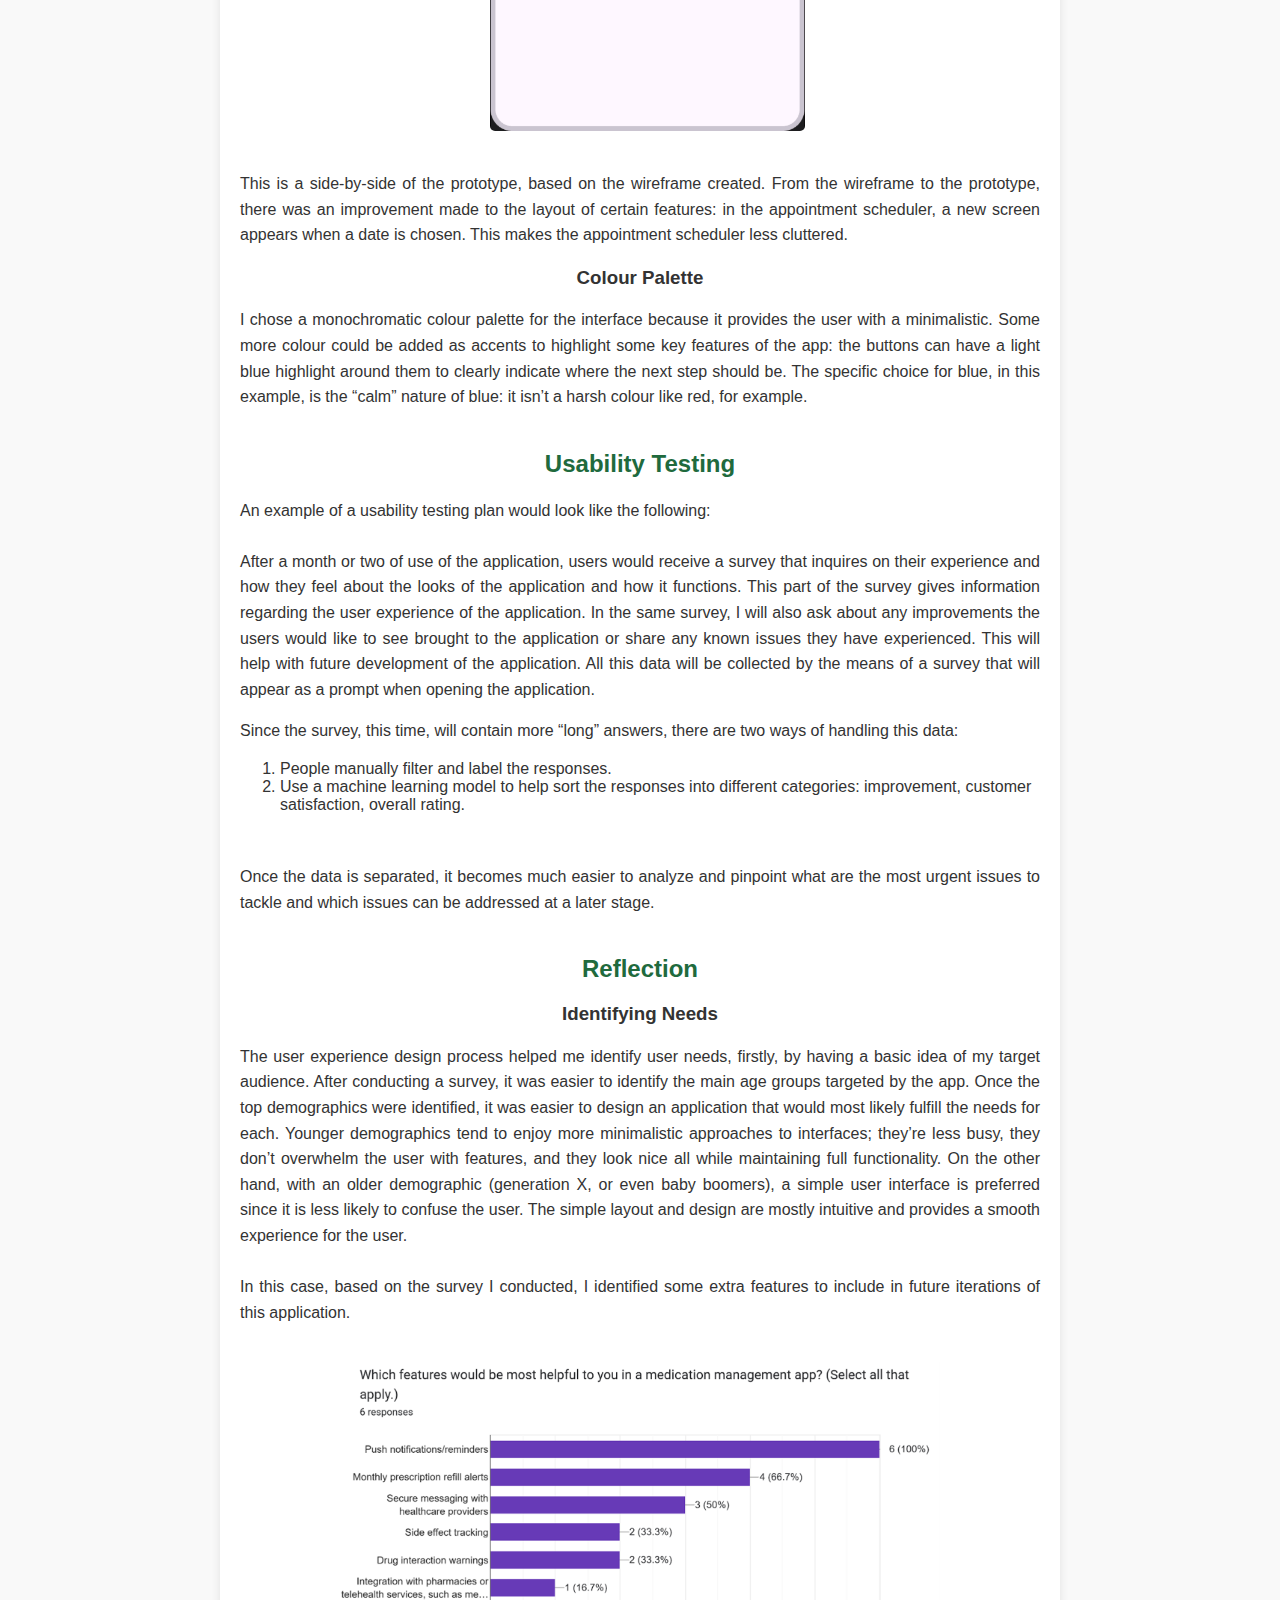
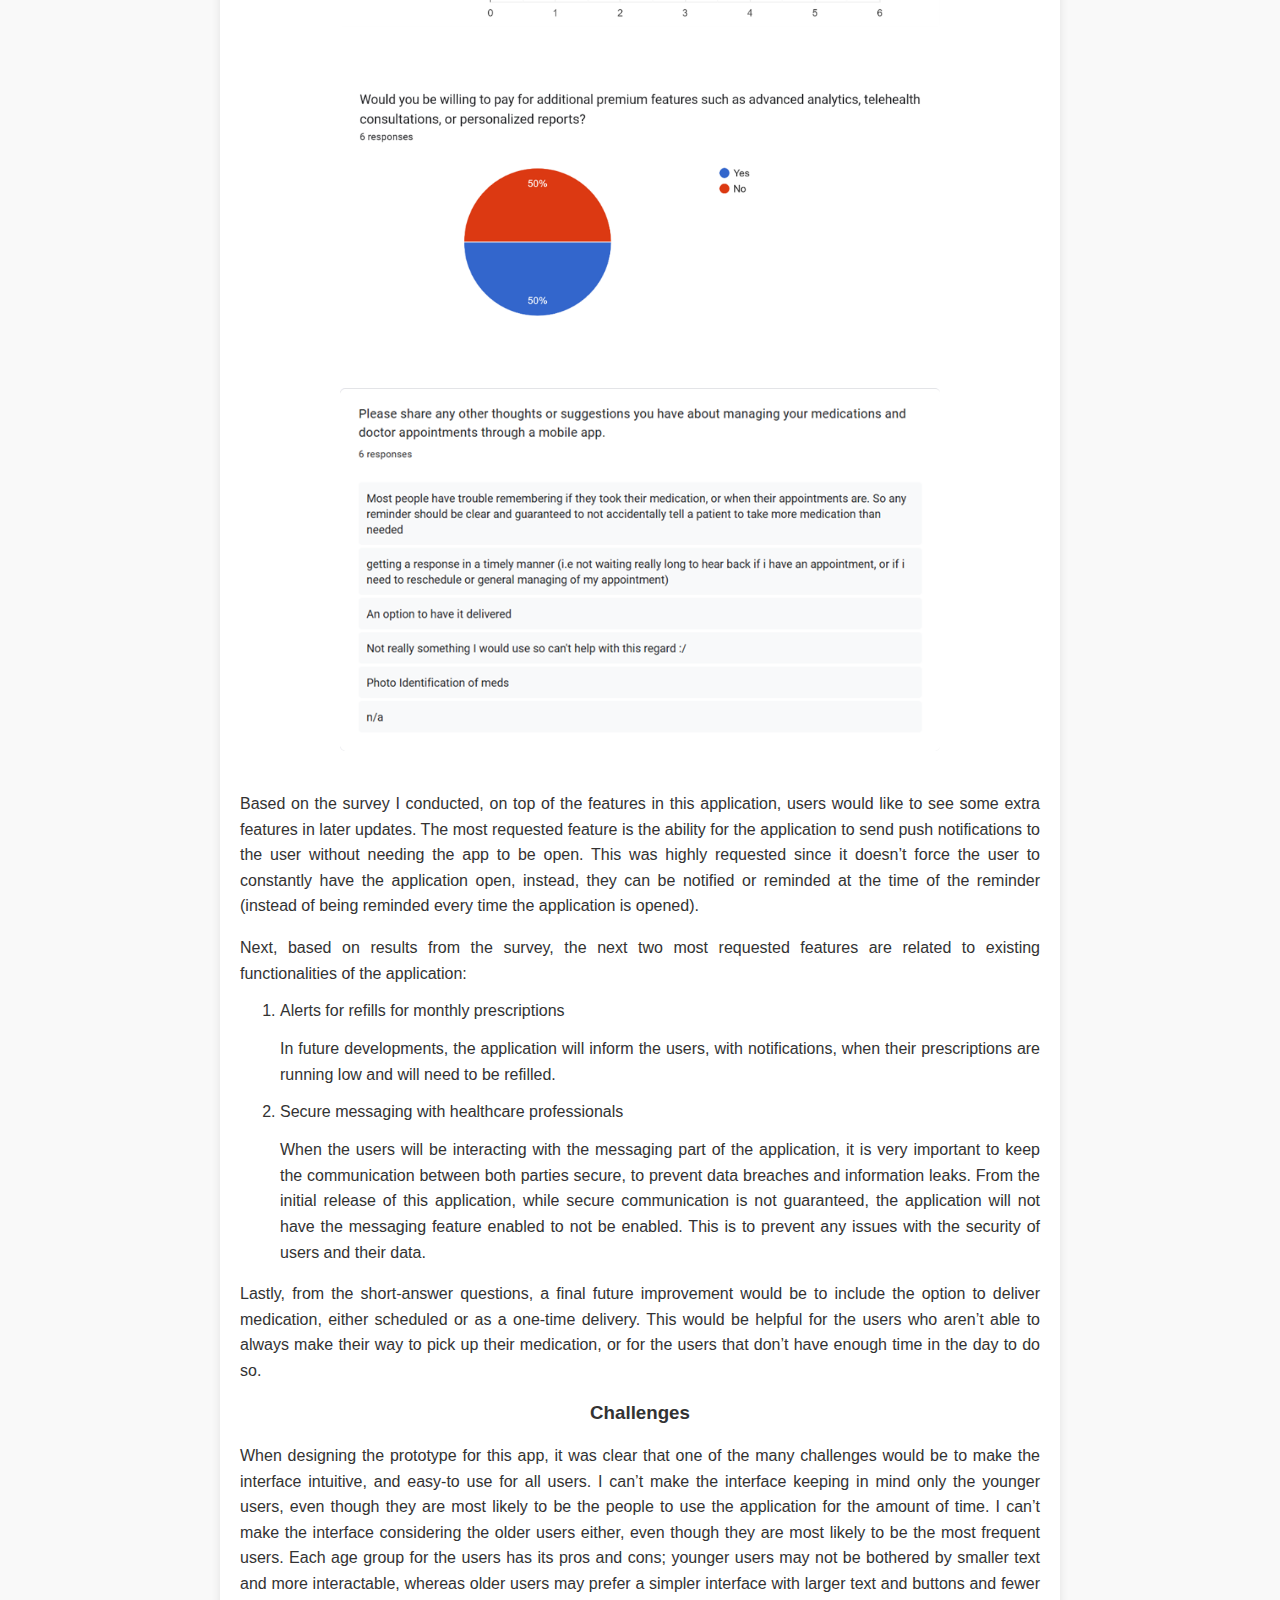
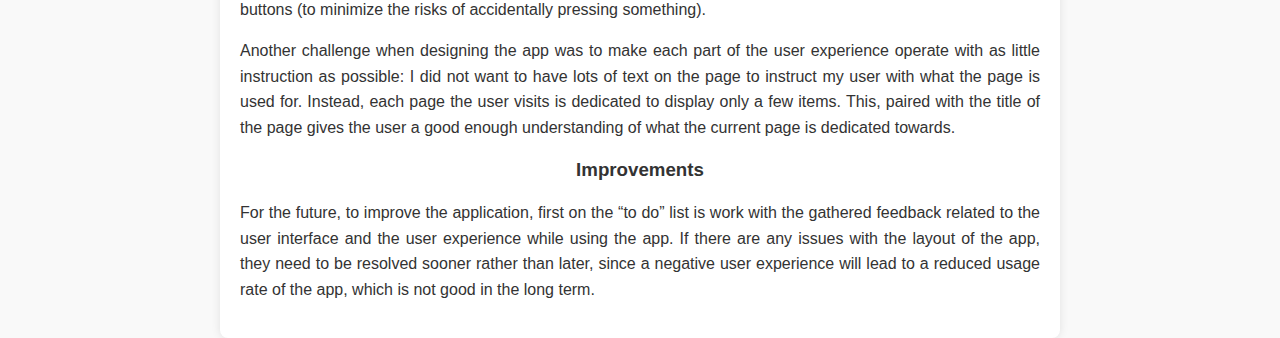
==== commit 756ffc39: "updated slide animation to feel less rushed" ====
--- a/index.html
+++ b/index.html
@@ -157,16 +157,16 @@
                         currentIndex = (currentIndex + 1) % images.length;
 
                         // Apply the slide-out animation
-                        imageElement.style.animation = "slideOut 0.5s forwards";
+                        imageElement.style.animation = "slideOut 1.75s forwards";
 
                         setTimeout(() => {
                             imageElement.src = images[currentIndex];
                             // Apply the slide-in animation
-                            imageElement.style.animation = "slideIn 0.5s forwards";
+                            imageElement.style.animation = "slideIn 1.75s forwards";
                         }, 500); // Matches animation duration
                     }
 
-                    setInterval(changeImage, 3000); // Change image every 3 seconds
+                    setInterval(changeImage, 4500); // Change image every 3 seconds
                 </script>
 
 
